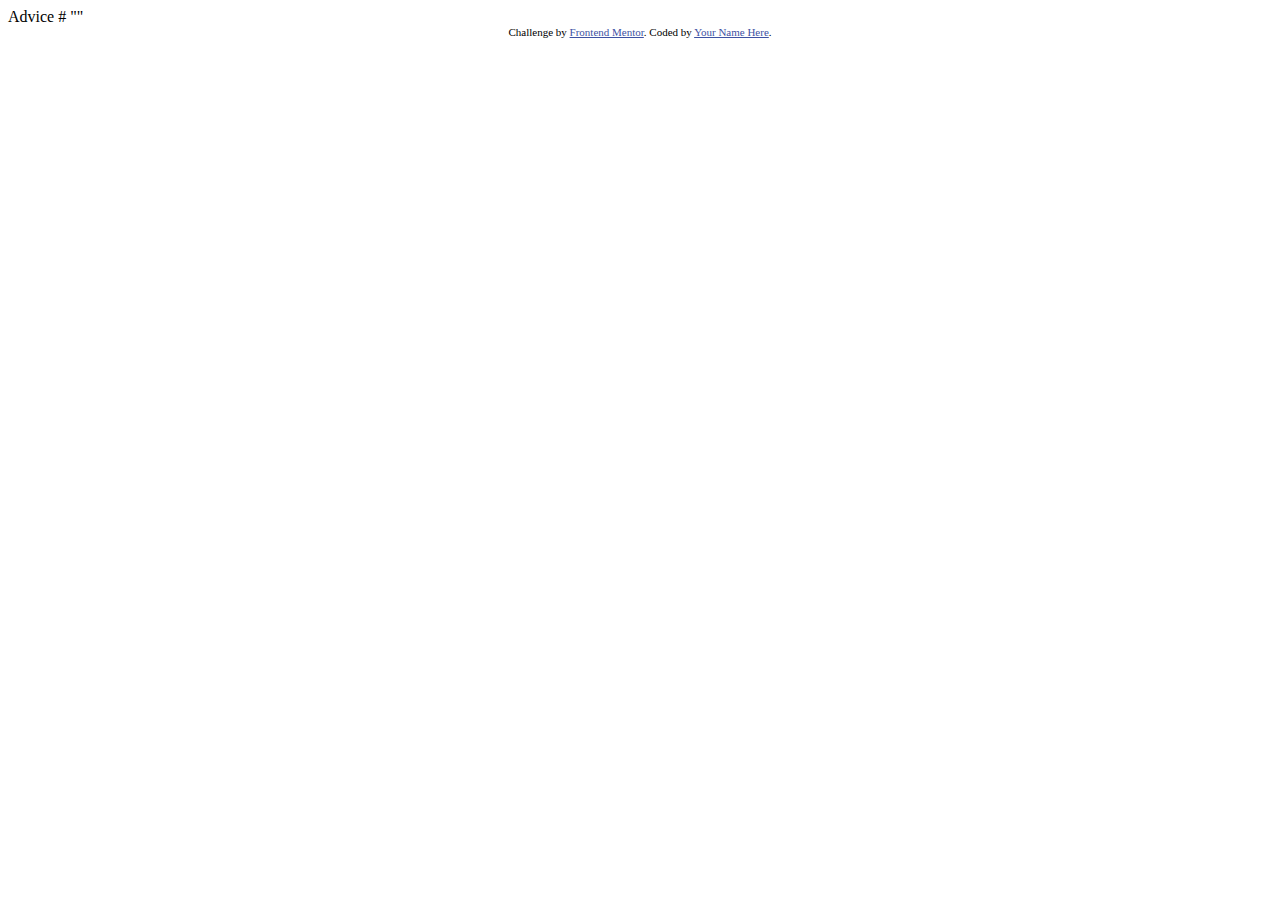
==== index.html @ ded1d68f "Initial commit" ====
<!DOCTYPE html>
<html lang="en">
<head>
  <meta charset="UTF-8">
  <meta name="viewport" content="width=device-width, initial-scale=1.0"> <!-- displays site properly based on user's device -->

  <link rel="icon" type="image/png" sizes="32x32" href="./images/favicon-32x32.png">
  
  <title>Frontend Mentor | Advice generator app</title>

  <!-- Feel free to remove these styles or customise in your own stylesheet 👍 -->
  <style>
    .attribution { font-size: 11px; text-align: center; }
    .attribution a { color: hsl(228, 45%, 44%); }
  </style>
</head>
<body>

  Advice #<!-- Advice ID goes here -->

  "<!-- Advice text goes here -->"
  
  <div class="attribution">
    Challenge by <a href="https://www.frontendmentor.io?ref=challenge" target="_blank">Frontend Mentor</a>. 
    Coded by <a href="#">Your Name Here</a>.
  </div>
</body>
</html>
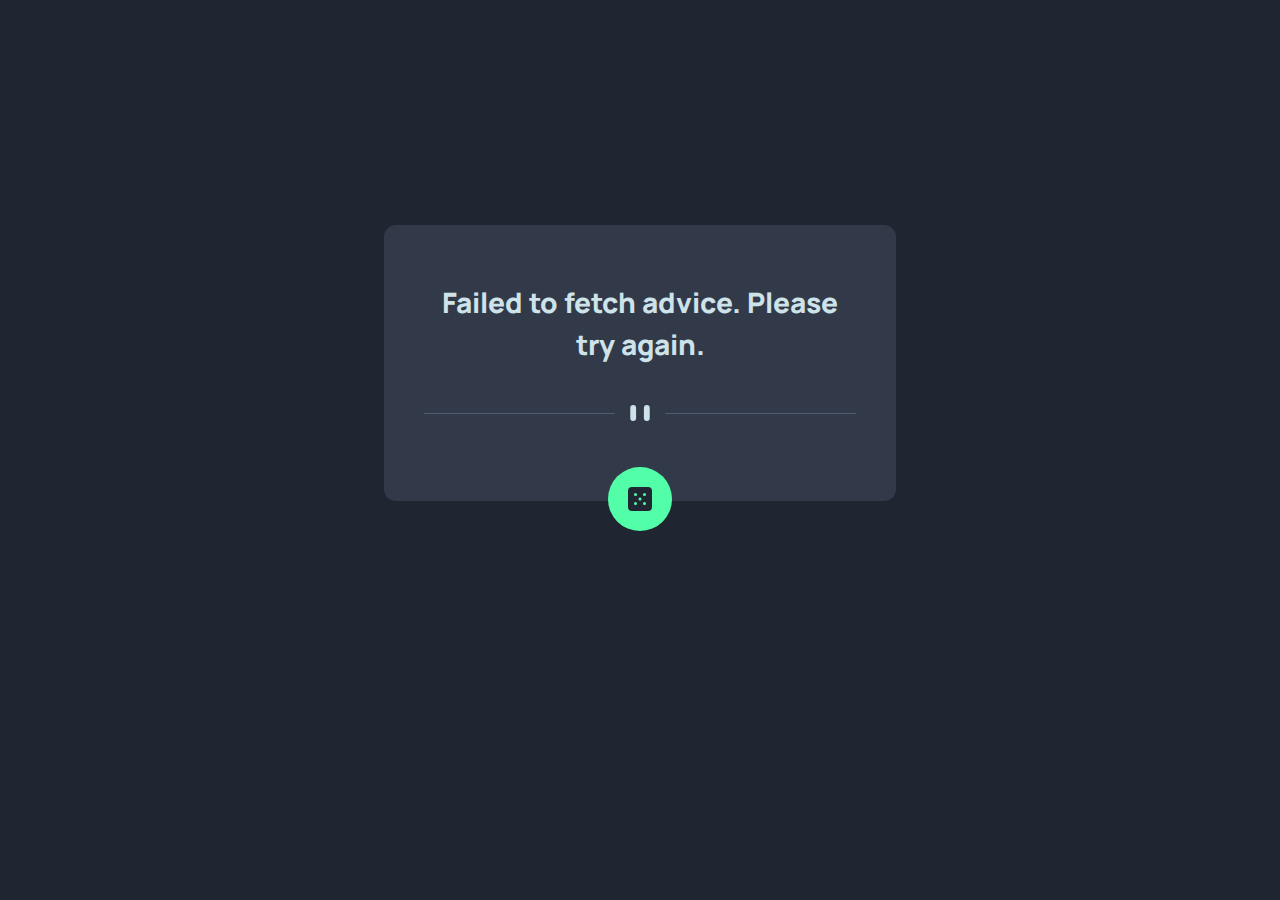
==== commit 40a57d3c: "moved html file out of src folder" ====
--- a/index.html
+++ b/index.html
@@ -1,28 +1,38 @@
-<!DOCTYPE html>
-<html lang="en">
+<!doctype html>
+<html>
 <head>
   <meta charset="UTF-8">
-  <meta name="viewport" content="width=device-width, initial-scale=1.0"> <!-- displays site properly based on user's device -->
+  <meta name="viewport" content="width=device-width, initial-scale=1.0">
+  <link href="src/output.css" rel="stylesheet">
+  <link rel="icon" type="image/png" sizes="32x32" href="../images/icon-dice.svg">
+  <title>Advice Generator</title>
+  <link rel="preconnect" href="https://fonts.googleapis.com">
+    <link rel="preconnect" href="https://fonts.gstatic.com" crossorigin>
+    <link href="https://fonts.googleapis.com/css2?family=Manrope:wght@200..800&display=swap" rel="stylesheet">
+</head>
+<body onload="getAdvice()" class="flex justify-center bg-[#1f2632]">
+   
+  <div class="m-auto bg-[#323a49] rounded-xl flex flex-col items-center justify-center font-['Manrope'] p-[40px] max-w-[350px] lg:max-w-lg max-h-[500px] relative mt-[25vh]">
+      <p id="adviceNo" class="text-[12px] text-[#52ffa8] tracking-[.25em] font-bold mb-4"></p>
+      <h1 id="advice" class="text-[24px] lg:text-[28px] text-[#cee3e9] font-[800] text-center"></h1>
+      <img src="../images/pattern-divider-desktop.svg" alt="" class="mt-[40px] mb-[40px] w-full">
+      <button onclick="getAdvice()"  class="bg-[#52ffa8] rounded-full p-[20px] absolute -bottom-[30px] hover:shadow-[0_0_20px_10px_rgba(82,255,168,0.5)]" ><img src="../images/icon-dice.svg"/></button>
+  </div>
 
-  <link rel="icon" type="image/png" sizes="32x32" href="./images/favicon-32x32.png">
-  
-  <title>Frontend Mentor | Advice generator app</title>
+  <script>
+      async function getAdvice() {
+          try {
+              const response = await fetch('https://api.adviceslip.com/advice?timestamp=${new Date().getTime()}');
+              const data = await response.json();
+              console.log(data)
+              document.getElementById('adviceNo').innerText = 'ADVICE ' + ' #' + data.slip.id;
+              document.getElementById('advice').innerText = '"' + data.slip.advice + '"' ;
+          } catch (error) {
+              document.getElementById('advice').innerText = 'Failed to fetch advice. Please try again.';
+              console.error('Error fetching advice:', error);
+          }
+      }
+  </script>
+</body>
+</html>
 
-  <!-- Feel free to remove these styles or customise in your own stylesheet 👍 -->
-  <style>
-    .attribution { font-size: 11px; text-align: center; }
-    .attribution a { color: hsl(228, 45%, 44%); }
-  </style>
-</head>
-<body>
-
-  Advice #<!-- Advice ID goes here -->
-
-  "<!-- Advice text goes here -->"
-  
-  <div class="attribution">
-    Challenge by <a href="https://www.frontendmentor.io?ref=challenge" target="_blank">Frontend Mentor</a>. 
-    Coded by <a href="#">Your Name Here</a>.
-  </div>
-</body>
-</html>--- a/src/output.css
+++ b/src/output.css
@@ -0,0 +1,712 @@
+/*
+! tailwindcss v3.4.7 | MIT License | https://tailwindcss.com
+*/
+
+/*
+1. Prevent padding and border from affecting element width. (https://github.com/mozdevs/cssremedy/issues/4)
+2. Allow adding a border to an element by just adding a border-width. (https://github.com/tailwindcss/tailwindcss/pull/116)
+*/
+
+*,
+::before,
+::after {
+  box-sizing: border-box;
+  /* 1 */
+  border-width: 0;
+  /* 2 */
+  border-style: solid;
+  /* 2 */
+  border-color: #e5e7eb;
+  /* 2 */
+}
+
+::before,
+::after {
+  --tw-content: '';
+}
+
+/*
+1. Use a consistent sensible line-height in all browsers.
+2. Prevent adjustments of font size after orientation changes in iOS.
+3. Use a more readable tab size.
+4. Use the user's configured `sans` font-family by default.
+5. Use the user's configured `sans` font-feature-settings by default.
+6. Use the user's configured `sans` font-variation-settings by default.
+7. Disable tap highlights on iOS
+*/
+
+html,
+:host {
+  line-height: 1.5;
+  /* 1 */
+  -webkit-text-size-adjust: 100%;
+  /* 2 */
+  -moz-tab-size: 4;
+  /* 3 */
+  -o-tab-size: 4;
+     tab-size: 4;
+  /* 3 */
+  font-family: ui-sans-serif, system-ui, sans-serif, "Apple Color Emoji", "Segoe UI Emoji", "Segoe UI Symbol", "Noto Color Emoji";
+  /* 4 */
+  font-feature-settings: normal;
+  /* 5 */
+  font-variation-settings: normal;
+  /* 6 */
+  -webkit-tap-highlight-color: transparent;
+  /* 7 */
+}
+
+/*
+1. Remove the margin in all browsers.
+2. Inherit line-height from `html` so users can set them as a class directly on the `html` element.
+*/
+
+body {
+  margin: 0;
+  /* 1 */
+  line-height: inherit;
+  /* 2 */
+}
+
+/*
+1. Add the correct height in Firefox.
+2. Correct the inheritance of border color in Firefox. (https://bugzilla.mozilla.org/show_bug.cgi?id=190655)
+3. Ensure horizontal rules are visible by default.
+*/
+
+hr {
+  height: 0;
+  /* 1 */
+  color: inherit;
+  /* 2 */
+  border-top-width: 1px;
+  /* 3 */
+}
+
+/*
+Add the correct text decoration in Chrome, Edge, and Safari.
+*/
+
+abbr:where([title]) {
+  -webkit-text-decoration: underline dotted;
+          text-decoration: underline dotted;
+}
+
+/*
+Remove the default font size and weight for headings.
+*/
+
+h1,
+h2,
+h3,
+h4,
+h5,
+h6 {
+  font-size: inherit;
+  font-weight: inherit;
+}
+
+/*
+Reset links to optimize for opt-in styling instead of opt-out.
+*/
+
+a {
+  color: inherit;
+  text-decoration: inherit;
+}
+
+/*
+Add the correct font weight in Edge and Safari.
+*/
+
+b,
+strong {
+  font-weight: bolder;
+}
+
+/*
+1. Use the user's configured `mono` font-family by default.
+2. Use the user's configured `mono` font-feature-settings by default.
+3. Use the user's configured `mono` font-variation-settings by default.
+4. Correct the odd `em` font sizing in all browsers.
+*/
+
+code,
+kbd,
+samp,
+pre {
+  font-family: ui-monospace, SFMono-Regular, Menlo, Monaco, Consolas, "Liberation Mono", "Courier New", monospace;
+  /* 1 */
+  font-feature-settings: normal;
+  /* 2 */
+  font-variation-settings: normal;
+  /* 3 */
+  font-size: 1em;
+  /* 4 */
+}
+
+/*
+Add the correct font size in all browsers.
+*/
+
+small {
+  font-size: 80%;
+}
+
+/*
+Prevent `sub` and `sup` elements from affecting the line height in all browsers.
+*/
+
+sub,
+sup {
+  font-size: 75%;
+  line-height: 0;
+  position: relative;
+  vertical-align: baseline;
+}
+
+sub {
+  bottom: -0.25em;
+}
+
+sup {
+  top: -0.5em;
+}
+
+/*
+1. Remove text indentation from table contents in Chrome and Safari. (https://bugs.chromium.org/p/chromium/issues/detail?id=999088, https://bugs.webkit.org/show_bug.cgi?id=201297)
+2. Correct table border color inheritance in all Chrome and Safari. (https://bugs.chromium.org/p/chromium/issues/detail?id=935729, https://bugs.webkit.org/show_bug.cgi?id=195016)
+3. Remove gaps between table borders by default.
+*/
+
+table {
+  text-indent: 0;
+  /* 1 */
+  border-color: inherit;
+  /* 2 */
+  border-collapse: collapse;
+  /* 3 */
+}
+
+/*
+1. Change the font styles in all browsers.
+2. Remove the margin in Firefox and Safari.
+3. Remove default padding in all browsers.
+*/
+
+button,
+input,
+optgroup,
+select,
+textarea {
+  font-family: inherit;
+  /* 1 */
+  font-feature-settings: inherit;
+  /* 1 */
+  font-variation-settings: inherit;
+  /* 1 */
+  font-size: 100%;
+  /* 1 */
+  font-weight: inherit;
+  /* 1 */
+  line-height: inherit;
+  /* 1 */
+  letter-spacing: inherit;
+  /* 1 */
+  color: inherit;
+  /* 1 */
+  margin: 0;
+  /* 2 */
+  padding: 0;
+  /* 3 */
+}
+
+/*
+Remove the inheritance of text transform in Edge and Firefox.
+*/
+
+button,
+select {
+  text-transform: none;
+}
+
+/*
+1. Correct the inability to style clickable types in iOS and Safari.
+2. Remove default button styles.
+*/
+
+button,
+input:where([type='button']),
+input:where([type='reset']),
+input:where([type='submit']) {
+  -webkit-appearance: button;
+  /* 1 */
+  background-color: transparent;
+  /* 2 */
+  background-image: none;
+  /* 2 */
+}
+
+/*
+Use the modern Firefox focus style for all focusable elements.
+*/
+
+:-moz-focusring {
+  outline: auto;
+}
+
+/*
+Remove the additional `:invalid` styles in Firefox. (https://github.com/mozilla/gecko-dev/blob/2f9eacd9d3d995c937b4251a5557d95d494c9be1/layout/style/res/forms.css#L728-L737)
+*/
+
+:-moz-ui-invalid {
+  box-shadow: none;
+}
+
+/*
+Add the correct vertical alignment in Chrome and Firefox.
+*/
+
+progress {
+  vertical-align: baseline;
+}
+
+/*
+Correct the cursor style of increment and decrement buttons in Safari.
+*/
+
+::-webkit-inner-spin-button,
+::-webkit-outer-spin-button {
+  height: auto;
+}
+
+/*
+1. Correct the odd appearance in Chrome and Safari.
+2. Correct the outline style in Safari.
+*/
+
+[type='search'] {
+  -webkit-appearance: textfield;
+  /* 1 */
+  outline-offset: -2px;
+  /* 2 */
+}
+
+/*
+Remove the inner padding in Chrome and Safari on macOS.
+*/
+
+::-webkit-search-decoration {
+  -webkit-appearance: none;
+}
+
+/*
+1. Correct the inability to style clickable types in iOS and Safari.
+2. Change font properties to `inherit` in Safari.
+*/
+
+::-webkit-file-upload-button {
+  -webkit-appearance: button;
+  /* 1 */
+  font: inherit;
+  /* 2 */
+}
+
+/*
+Add the correct display in Chrome and Safari.
+*/
+
+summary {
+  display: list-item;
+}
+
+/*
+Removes the default spacing and border for appropriate elements.
+*/
+
+blockquote,
+dl,
+dd,
+h1,
+h2,
+h3,
+h4,
+h5,
+h6,
+hr,
+figure,
+p,
+pre {
+  margin: 0;
+}
+
+fieldset {
+  margin: 0;
+  padding: 0;
+}
+
+legend {
+  padding: 0;
+}
+
+ol,
+ul,
+menu {
+  list-style: none;
+  margin: 0;
+  padding: 0;
+}
+
+/*
+Reset default styling for dialogs.
+*/
+
+dialog {
+  padding: 0;
+}
+
+/*
+Prevent resizing textareas horizontally by default.
+*/
+
+textarea {
+  resize: vertical;
+}
+
+/*
+1. Reset the default placeholder opacity in Firefox. (https://github.com/tailwindlabs/tailwindcss/issues/3300)
+2. Set the default placeholder color to the user's configured gray 400 color.
+*/
+
+input::-moz-placeholder, textarea::-moz-placeholder {
+  opacity: 1;
+  /* 1 */
+  color: #9ca3af;
+  /* 2 */
+}
+
+input::placeholder,
+textarea::placeholder {
+  opacity: 1;
+  /* 1 */
+  color: #9ca3af;
+  /* 2 */
+}
+
+/*
+Set the default cursor for buttons.
+*/
+
+button,
+[role="button"] {
+  cursor: pointer;
+}
+
+/*
+Make sure disabled buttons don't get the pointer cursor.
+*/
+
+:disabled {
+  cursor: default;
+}
+
+/*
+1. Make replaced elements `display: block` by default. (https://github.com/mozdevs/cssremedy/issues/14)
+2. Add `vertical-align: middle` to align replaced elements more sensibly by default. (https://github.com/jensimmons/cssremedy/issues/14#issuecomment-634934210)
+   This can trigger a poorly considered lint error in some tools but is included by design.
+*/
+
+img,
+svg,
+video,
+canvas,
+audio,
+iframe,
+embed,
+object {
+  display: block;
+  /* 1 */
+  vertical-align: middle;
+  /* 2 */
+}
+
+/*
+Constrain images and videos to the parent width and preserve their intrinsic aspect ratio. (https://github.com/mozdevs/cssremedy/issues/14)
+*/
+
+img,
+video {
+  max-width: 100%;
+  height: auto;
+}
+
+/* Make elements with the HTML hidden attribute stay hidden by default */
+
+[hidden] {
+  display: none;
+}
+
+@font-face {
+  font-family: "Manrope", sans-serif;
+
+  font-optical-sizing: auto;
+
+  font-weight: 800;
+
+  font-style: normal;
+
+  src: url(https://fonts.googleapis.com/css2?family=Manrope:wght@200..800&display=swap);
+}
+
+*, ::before, ::after {
+  --tw-border-spacing-x: 0;
+  --tw-border-spacing-y: 0;
+  --tw-translate-x: 0;
+  --tw-translate-y: 0;
+  --tw-rotate: 0;
+  --tw-skew-x: 0;
+  --tw-skew-y: 0;
+  --tw-scale-x: 1;
+  --tw-scale-y: 1;
+  --tw-pan-x:  ;
+  --tw-pan-y:  ;
+  --tw-pinch-zoom:  ;
+  --tw-scroll-snap-strictness: proximity;
+  --tw-gradient-from-position:  ;
+  --tw-gradient-via-position:  ;
+  --tw-gradient-to-position:  ;
+  --tw-ordinal:  ;
+  --tw-slashed-zero:  ;
+  --tw-numeric-figure:  ;
+  --tw-numeric-spacing:  ;
+  --tw-numeric-fraction:  ;
+  --tw-ring-inset:  ;
+  --tw-ring-offset-width: 0px;
+  --tw-ring-offset-color: #fff;
+  --tw-ring-color: rgb(59 130 246 / 0.5);
+  --tw-ring-offset-shadow: 0 0 #0000;
+  --tw-ring-shadow: 0 0 #0000;
+  --tw-shadow: 0 0 #0000;
+  --tw-shadow-colored: 0 0 #0000;
+  --tw-blur:  ;
+  --tw-brightness:  ;
+  --tw-contrast:  ;
+  --tw-grayscale:  ;
+  --tw-hue-rotate:  ;
+  --tw-invert:  ;
+  --tw-saturate:  ;
+  --tw-sepia:  ;
+  --tw-drop-shadow:  ;
+  --tw-backdrop-blur:  ;
+  --tw-backdrop-brightness:  ;
+  --tw-backdrop-contrast:  ;
+  --tw-backdrop-grayscale:  ;
+  --tw-backdrop-hue-rotate:  ;
+  --tw-backdrop-invert:  ;
+  --tw-backdrop-opacity:  ;
+  --tw-backdrop-saturate:  ;
+  --tw-backdrop-sepia:  ;
+  --tw-contain-size:  ;
+  --tw-contain-layout:  ;
+  --tw-contain-paint:  ;
+  --tw-contain-style:  ;
+}
+
+::backdrop {
+  --tw-border-spacing-x: 0;
+  --tw-border-spacing-y: 0;
+  --tw-translate-x: 0;
+  --tw-translate-y: 0;
+  --tw-rotate: 0;
+  --tw-skew-x: 0;
+  --tw-skew-y: 0;
+  --tw-scale-x: 1;
+  --tw-scale-y: 1;
+  --tw-pan-x:  ;
+  --tw-pan-y:  ;
+  --tw-pinch-zoom:  ;
+  --tw-scroll-snap-strictness: proximity;
+  --tw-gradient-from-position:  ;
+  --tw-gradient-via-position:  ;
+  --tw-gradient-to-position:  ;
+  --tw-ordinal:  ;
+  --tw-slashed-zero:  ;
+  --tw-numeric-figure:  ;
+  --tw-numeric-spacing:  ;
+  --tw-numeric-fraction:  ;
+  --tw-ring-inset:  ;
+  --tw-ring-offset-width: 0px;
+  --tw-ring-offset-color: #fff;
+  --tw-ring-color: rgb(59 130 246 / 0.5);
+  --tw-ring-offset-shadow: 0 0 #0000;
+  --tw-ring-shadow: 0 0 #0000;
+  --tw-shadow: 0 0 #0000;
+  --tw-shadow-colored: 0 0 #0000;
+  --tw-blur:  ;
+  --tw-brightness:  ;
+  --tw-contrast:  ;
+  --tw-grayscale:  ;
+  --tw-hue-rotate:  ;
+  --tw-invert:  ;
+  --tw-saturate:  ;
+  --tw-sepia:  ;
+  --tw-drop-shadow:  ;
+  --tw-backdrop-blur:  ;
+  --tw-backdrop-brightness:  ;
+  --tw-backdrop-contrast:  ;
+  --tw-backdrop-grayscale:  ;
+  --tw-backdrop-hue-rotate:  ;
+  --tw-backdrop-invert:  ;
+  --tw-backdrop-opacity:  ;
+  --tw-backdrop-saturate:  ;
+  --tw-backdrop-sepia:  ;
+  --tw-contain-size:  ;
+  --tw-contain-layout:  ;
+  --tw-contain-paint:  ;
+  --tw-contain-style:  ;
+}
+
+.absolute {
+  position: absolute;
+}
+
+.relative {
+  position: relative;
+}
+
+.-bottom-\[30px\] {
+  bottom: -30px;
+}
+
+.m-auto {
+  margin: auto;
+}
+
+.mb-4 {
+  margin-bottom: 1rem;
+}
+
+.mb-\[40px\] {
+  margin-bottom: 40px;
+}
+
+.mt-\[25vh\] {
+  margin-top: 25vh;
+}
+
+.mt-\[40px\] {
+  margin-top: 40px;
+}
+
+.flex {
+  display: flex;
+}
+
+.max-h-\[500px\] {
+  max-height: 500px;
+}
+
+.w-full {
+  width: 100%;
+}
+
+.max-w-\[350px\] {
+  max-width: 350px;
+}
+
+.flex-col {
+  flex-direction: column;
+}
+
+.items-center {
+  align-items: center;
+}
+
+.justify-center {
+  justify-content: center;
+}
+
+.rounded-full {
+  border-radius: 9999px;
+}
+
+.rounded-xl {
+  border-radius: 0.75rem;
+}
+
+.bg-\[\#1f2632\] {
+  --tw-bg-opacity: 1;
+  background-color: rgb(31 38 50 / var(--tw-bg-opacity));
+}
+
+.bg-\[\#323a49\] {
+  --tw-bg-opacity: 1;
+  background-color: rgb(50 58 73 / var(--tw-bg-opacity));
+}
+
+.bg-\[\#52ffa8\] {
+  --tw-bg-opacity: 1;
+  background-color: rgb(82 255 168 / var(--tw-bg-opacity));
+}
+
+.p-\[20px\] {
+  padding: 20px;
+}
+
+.p-\[40px\] {
+  padding: 40px;
+}
+
+.text-center {
+  text-align: center;
+}
+
+.font-\[\'Manrope\'\] {
+  font-family: 'Manrope';
+}
+
+.text-\[12px\] {
+  font-size: 12px;
+}
+
+.text-\[24px\] {
+  font-size: 24px;
+}
+
+.font-\[800\] {
+  font-weight: 800;
+}
+
+.font-bold {
+  font-weight: 700;
+}
+
+.tracking-\[\.25em\] {
+  letter-spacing: .25em;
+}
+
+.text-\[\#52ffa8\] {
+  --tw-text-opacity: 1;
+  color: rgb(82 255 168 / var(--tw-text-opacity));
+}
+
+.text-\[\#cee3e9\] {
+  --tw-text-opacity: 1;
+  color: rgb(206 227 233 / var(--tw-text-opacity));
+}
+
+.hover\:shadow-\[0_0_20px_10px_rgba\(82\2c 255\2c 168\2c 0\.5\)\]:hover {
+  --tw-shadow: 0 0 20px 10px rgba(82,255,168,0.5);
+  --tw-shadow-colored: 0 0 20px 10px var(--tw-shadow-color);
+  box-shadow: var(--tw-ring-offset-shadow, 0 0 #0000), var(--tw-ring-shadow, 0 0 #0000), var(--tw-shadow);
+}
+
+@media (min-width: 1024px) {
+  .lg\:max-w-lg {
+    max-width: 32rem;
+  }
+
+  .lg\:text-\[28px\] {
+    font-size: 28px;
+  }
+}